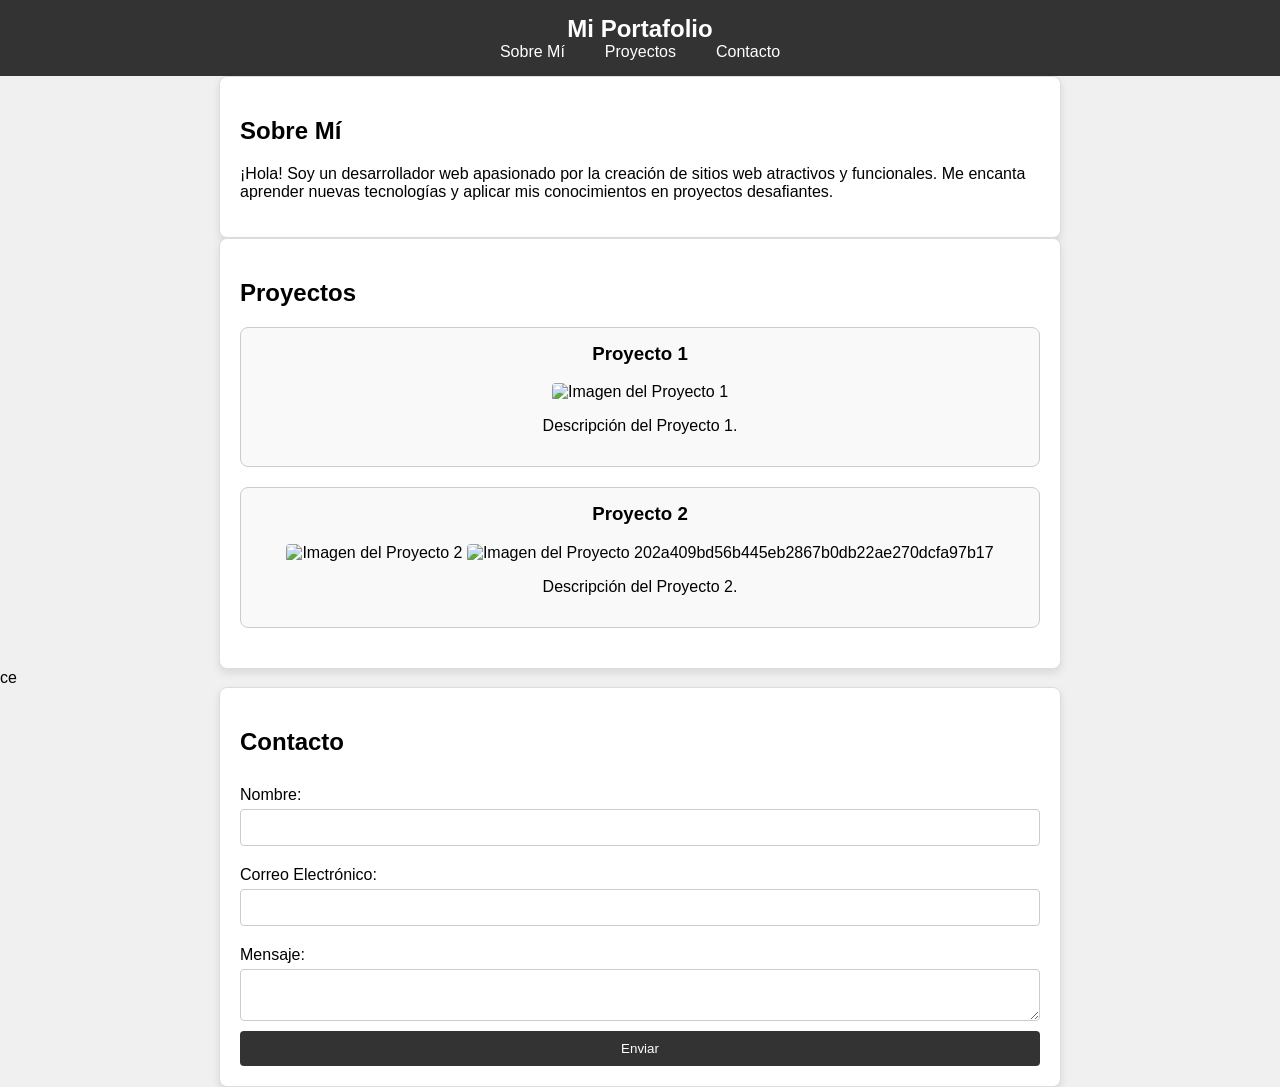
==== index.html @ c5979701 "Perro" ====
<!DOCTYPE html>
<html lang="es">

<head>
    <meta charset="UTF-8">
    <meta name="viewport" content="width=device-width, initial-scale=1.0">
    <title>Portafolio Personal</title>
    <link rel="stylesheet" href="./styles/estilos.css">
</head>

<body>
    <header class="navbar">
        <h1>Mi Portafolio</h1>
        <nav>
            <ul>
                <li><a href="#about">Sobre Mí</a></li>
                <li><a href="#projects">Proyectos</a></li>
                <li><a href="#contact">Contacto</a></li>
            </ul>
        </nav>
    </header>

    <section id="about" class="about">
        <h2>Sobre Mí</h2>
        <p>¡Hola! Soy un desarrollador web apasionado por la creación de sitios web atractivos y funcionales. Me encanta
            aprender nuevas tecnologías y aplicar mis conocimientos en proyectos desafiantes.</p>
    </section>

    <section id="projects" class="projects">
        <h2>Proyectos</h2>
        <div class="project-card">
            <h3>Proyecto 1</h3>
            <img src="https://i.pinimg.com/736x/44/70/f0/4470f0aeabfbf7396b09212b46d7d702.jpg" alt="Imagen del Proyecto 1">
            <p>Descripción del Proyecto 1.</p>
        </div>
        <div class="project-card">
            <h3>Proyecto 2</h3>
            <img src="https://i.pinimg.com/736x/fc/fd/2e/fcfd2e71565e3acfcd2e04b2b5a27bdf.jpg" alt="Imagen del Proyecto 2">

            <img src="https://i.pinimg.com/736x/41/af/81/41af814e9a59ae32679f21e1390d5449.jpg" alt="Imagen del Proyecto 2">02a409bd56b445eb2867b0db22ae270dcfa97b17
            <p>Descripción del Proyecto 2.</p>
        </div>

    </section>
ce
    <section id="contact" class="contact">
        <h2>Contacto</h2>
        <form>
            <label for="name">Nombre:</label>
            <input type="text" id="name" name="name" required>
            <label for="email">Correo Electrónico:</label>
            <input type="email" id="email" name="email" required>
            <label for="message">Mensaje:</label>
            <textarea id="message" name="message" required></textarea>
            <button type="submit">Enviar</button>
        </form>
    </section>

</body>

</html>
---- styles/estilos.css ----
body {
    font-family: Arial, sans-serif;
    margin: 0;
    padding: 0;
    background-color: #f0f0f0;
}

.navbar {
    background-color: #333;
    color: #fff;
    padding: 15px;
    text-align: center;
}

.navbar h1 {
    margin: 0;
    font-size: 24px;
}

.navbar nav ul {
    list-style-type: none;
    margin: 0;
    padding: 0;
    display: flex;
    justify-content: center;
}

.navbar nav ul li {
    margin: 0 10px;
}

.navbar nav ul li a {
    color: #fff;
    text-decoration: none;
    padding: 5px 10px;
    border-radius: 5px;
    transition: background-color 0.3s ease;
}

.navbar nav ul li a:hover {
    background-color: #575757;
}

section {
    padding: 20px;
    margin: 20px 0;
    background-color: #fff;
    border: 1px solid #ddd;
    border-radius: 8px;
    box-shadow: 0 4px 8px rgba(0, 0, 0, 0.1);
}

.about, .projects, .contact {
    max-width: 800px;
    margin: 0 auto;
}

.project-card {
    background-color: #f9f9f9;
    border: 1px solid #ccc;
    border-radius: 8px;
    padding: 15px;
    margin-bottom: 20px;
    text-align: center;
}

.project-card h3 {
    margin-top: 0;
}

.project-card img {
    max-width: 100%;
    height: auto;
    border-radius: 4px;
}

form {
    display: flex;
    flex-direction: column;
}

form label {
    margin: 10px 0 5px;
}

form input, form textarea {
    padding: 10px;
    margin-bottom: 10px;
    border: 1px solid #ccc;
    border-radius: 4px;
}

form button {
    padding: 10px;
    background-color: #333;
    color: #fff;
    border: none;
    border-radius: 4px;
    cursor: pointer;
    transition: background-color 0.3s ease;
}

form button:hover {
    background-color: #575757;
}
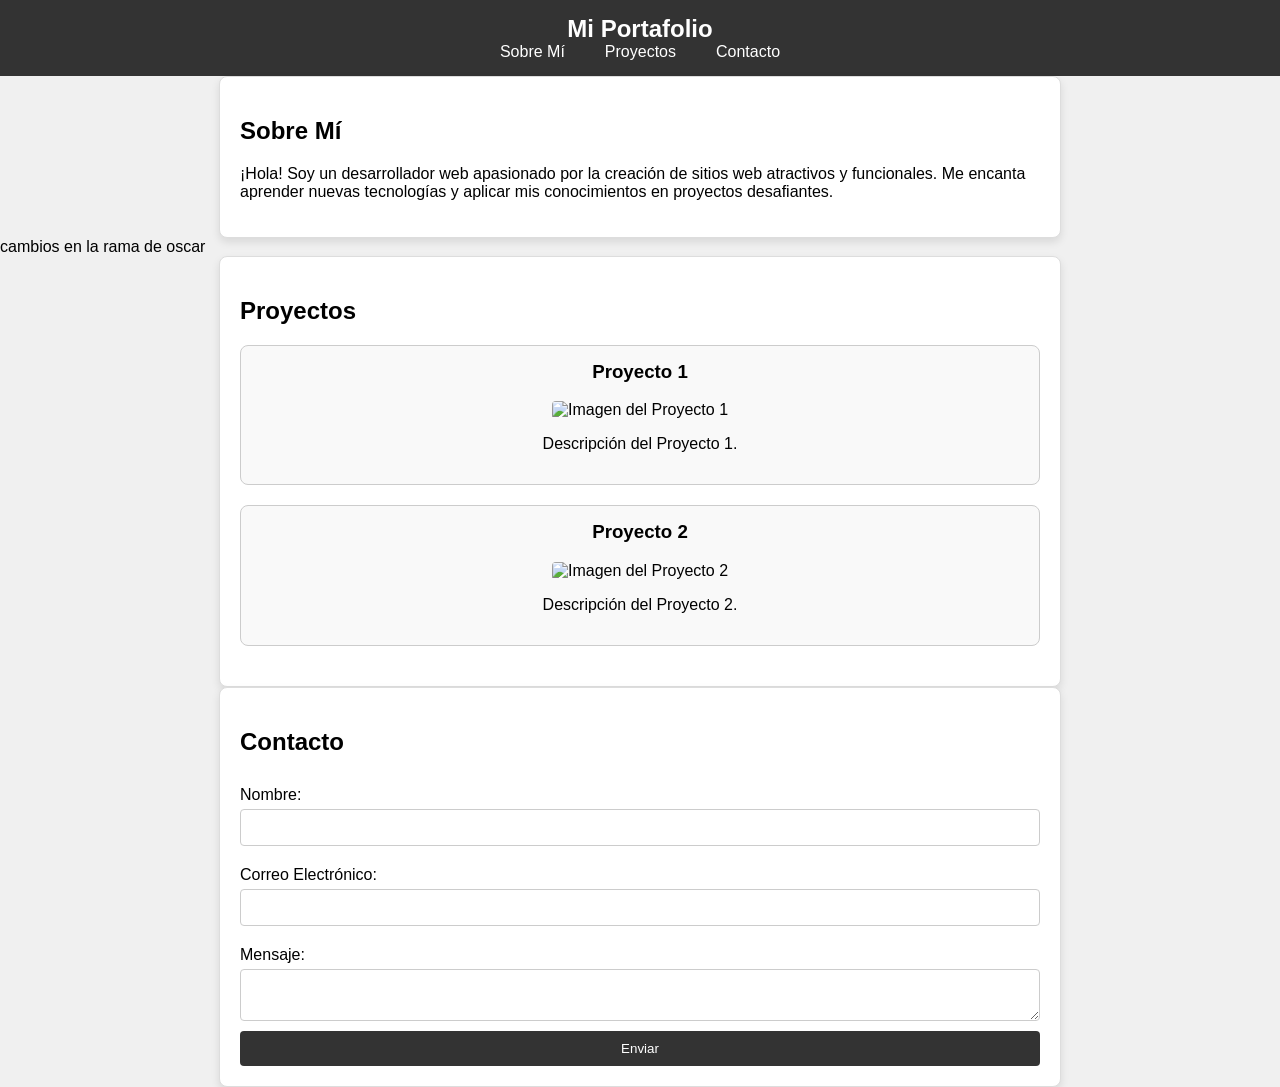
==== commit dd44caa6: "hola" ====
--- a/index.html
+++ b/index.html
@@ -26,23 +26,23 @@
             aprender nuevas tecnologías y aplicar mis conocimientos en proyectos desafiantes.</p>
     </section>
 
+    cambios en la rama de oscar
+
     <section id="projects" class="projects">
         <h2>Proyectos</h2>
         <div class="project-card">
             <h3>Proyecto 1</h3>
-            <img src="https://i.pinimg.com/736x/44/70/f0/4470f0aeabfbf7396b09212b46d7d702.jpg" alt="Imagen del Proyecto 1">
+            <img src="https://i.pinimg.com/736x/44/70/f0/4470f0aeabfbf7396b09212b46d7d702.jpg"
+                alt="Imagen del Proyecto 1">
             <p>Descripción del Proyecto 1.</p>
         </div>
         <div class="project-card">
             <h3>Proyecto 2</h3>
-            <img src="https://i.pinimg.com/736x/fc/fd/2e/fcfd2e71565e3acfcd2e04b2b5a27bdf.jpg" alt="Imagen del Proyecto 2">
-
-            <img src="https://i.pinimg.com/736x/41/af/81/41af814e9a59ae32679f21e1390d5449.jpg" alt="Imagen del Proyecto 2">02a409bd56b445eb2867b0db22ae270dcfa97b17
+            <img src="proyecto2.jpg" alt="Imagen del Proyecto 2">
             <p>Descripción del Proyecto 2.</p>
         </div>
+    </section>
 
-    </section>
-ce
     <section id="contact" class="contact">
         <h2>Contacto</h2>
         <form>
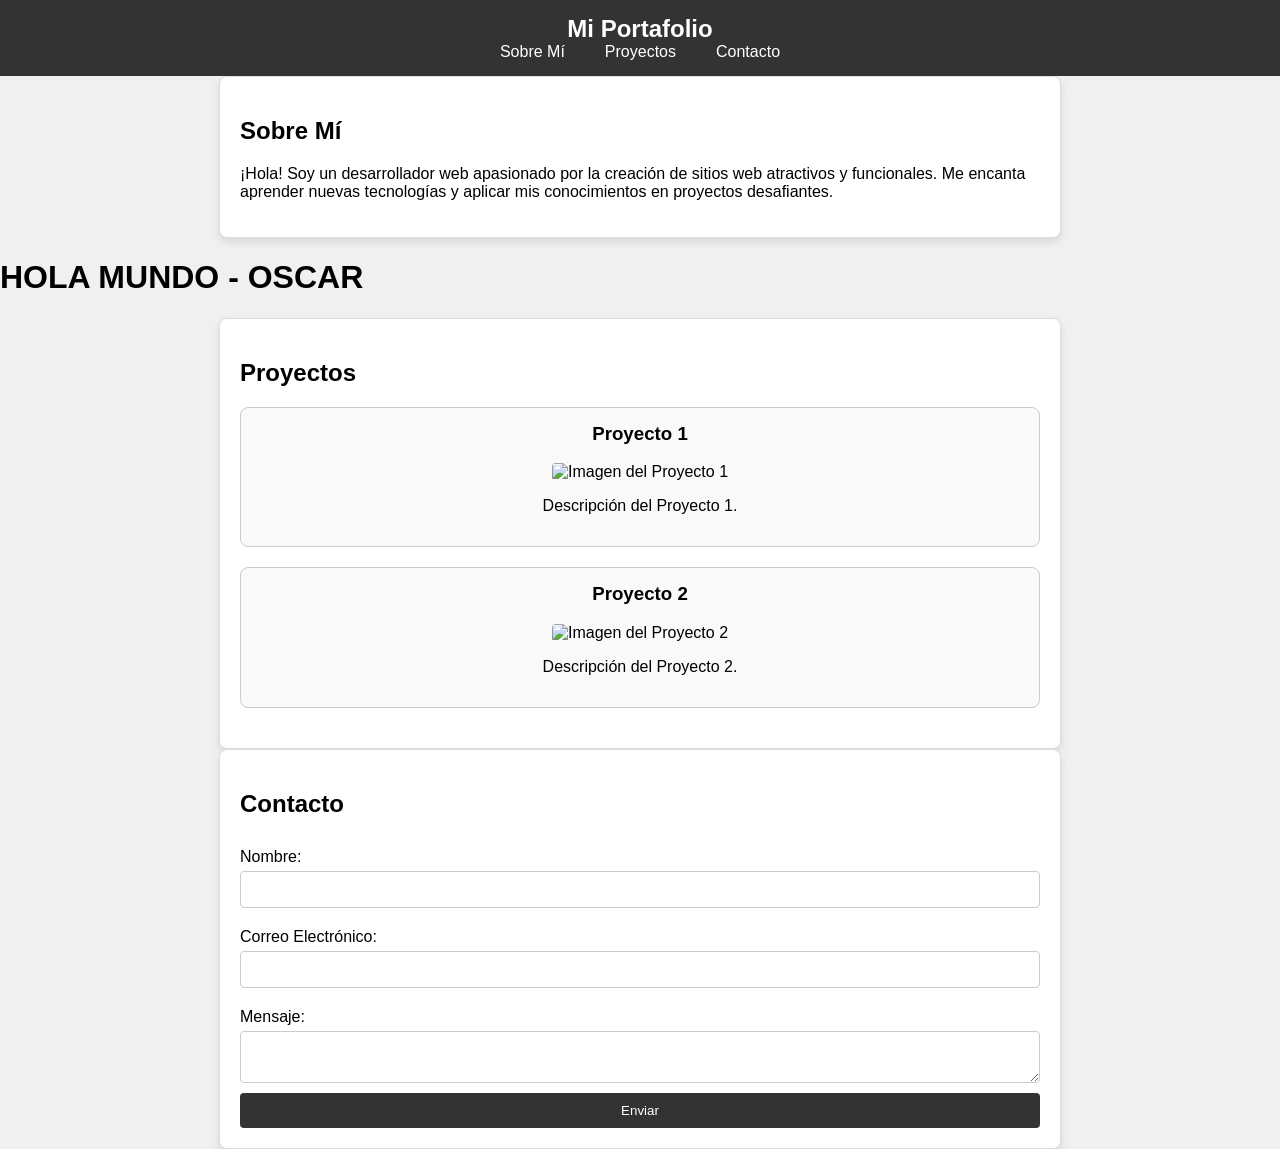
==== commit 3ffef7aa: "hola mundo" ====
--- a/index.html
+++ b/index.html
@@ -26,7 +26,7 @@
             aprender nuevas tecnologías y aplicar mis conocimientos en proyectos desafiantes.</p>
     </section>
 
-    cambios en la rama de oscar
+    <h1>HOLA MUNDO - OSCAR</h1>
 
     <section id="projects" class="projects">
         <h2>Proyectos</h2>
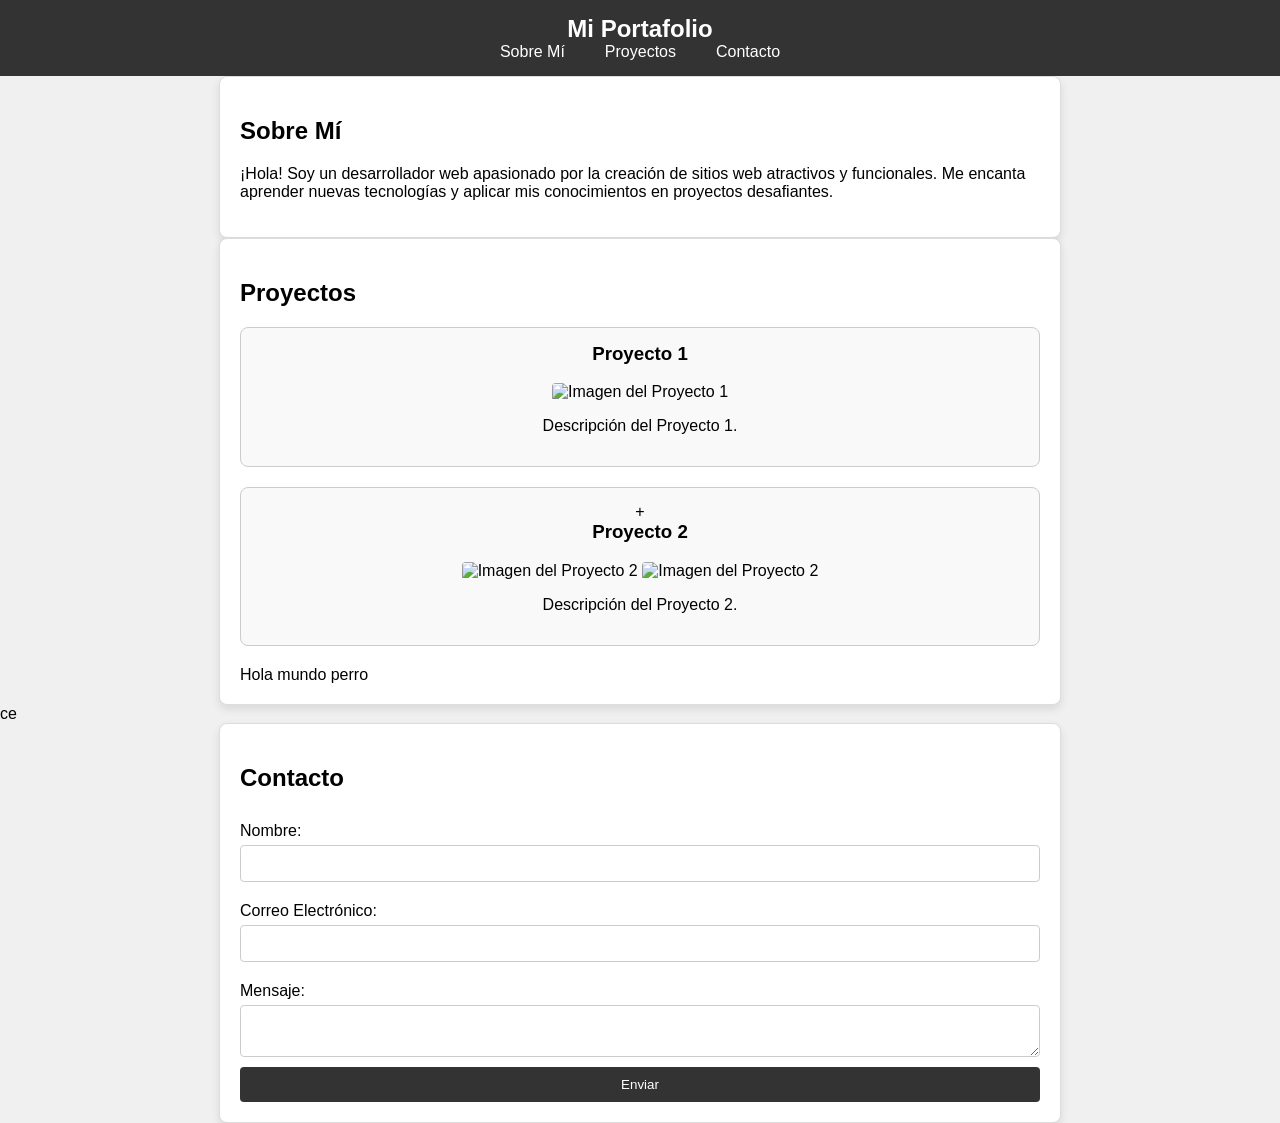
==== commit 2c3e8ef8: "Mensaje nuevo" ====
--- a/index.html
+++ b/index.html
@@ -26,23 +26,22 @@
             aprender nuevas tecnologías y aplicar mis conocimientos en proyectos desafiantes.</p>
     </section>
 
-    <h1>HOLA MUNDO - OSCAR</h1>
-
     <section id="projects" class="projects">
         <h2>Proyectos</h2>
         <div class="project-card">
             <h3>Proyecto 1</h3>
-            <img src="https://i.pinimg.com/736x/44/70/f0/4470f0aeabfbf7396b09212b46d7d702.jpg"
-                alt="Imagen del Proyecto 1">
+            <img src="https://i.pinimg.com/736x/44/70/f0/4470f0aeabfbf7396b09212b46d7d702.jpg" alt="Imagen del Proyecto 1">
             <p>Descripción del Proyecto 1.</p>
         </div>
-        <div class="project-card">
+        <div class="project-card">+
             <h3>Proyecto 2</h3>
-            <img src="proyecto2.jpg" alt="Imagen del Proyecto 2">
+            <img src="https://i.pinimg.com/736x/fc/fd/2e/fcfd2e71565e3acfcd2e04b2b5a27bdf.jpg" alt="Imagen del Proyecto 2">
+            <img src="https://i.pinimg.com/736x/41/af/81/41af814e9a59ae32679f21e1390d5449.jpg" alt="Imagen del Proyecto 2">
             <p>Descripción del Proyecto 2.</p>
         </div>
+        <span>Hola mundo perro </span>
     </section>
-
+ce
     <section id="contact" class="contact">
         <h2>Contacto</h2>
         <form>
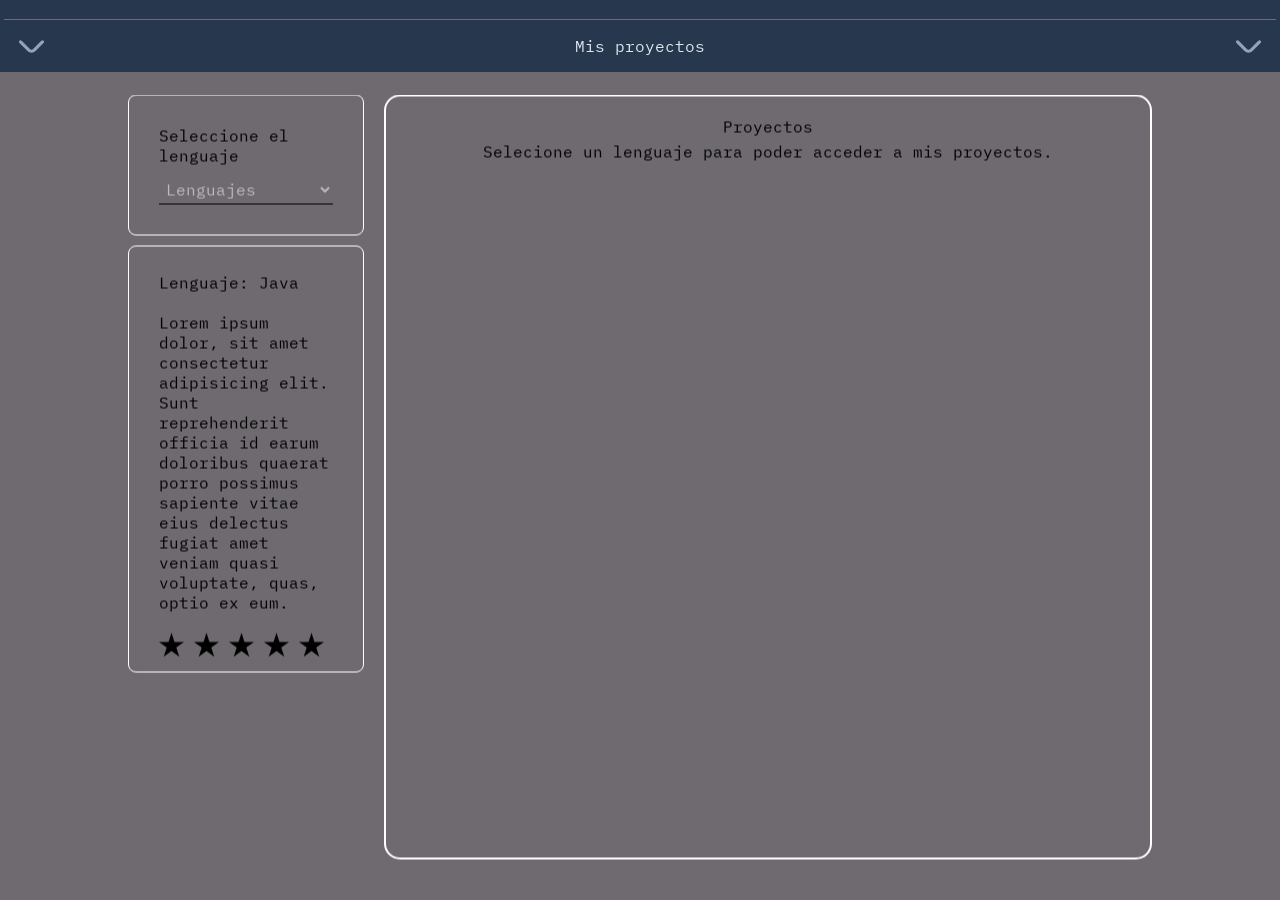
==== commit 1a46bdbb: "portafolio Nuevo" ====
--- a/index.html
+++ b/index.html
@@ -2,59 +2,187 @@
 <html lang="es">
 
 <head>
+    <meta name="viewport" content="width=device-width, initial-scale=1.0">
+    <!-- Tipografia -->
+    <link rel="preconnect" href="https://fonts.googleapis.com">
+    <link rel="preconnect" href="https://fonts.gstatic.com" crossorigin>
+    <link
+        href="https://fonts.googleapis.com/css2?family=IBM+Plex+Mono:ital,wght@0,100;0,200;0,300;0,400;0,500;0,600;0,700;1,100;1,200;1,300;1,400;1,500;1,600;1,700&display=swap"
+        rel="stylesheet">
+    <link
+        href="https://fonts.googleapis.com/css2?family=Poppins:ital,wght@0,100;0,200;0,300;0,400;0,500;0,600;0,700;0,800;0,900;1,100;1,200;1,300;1,400;1,500;1,600;1,700;1,800;1,900&display=swap"
+        rel="stylesheet">
+
     <meta charset="UTF-8">
-    <meta name="viewport" content="width=device-width, initial-scale=1.0">
-    <title>Portafolio Personal</title>
-    <link rel="stylesheet" href="./styles/estilos.css">
+    <!-- Iconos -->
+    <!-- <link rel="icon" href="iconos/d.png"> -->
+    <link rel="icon" href="iconos/letra-d.png">
+    <!-- Hoja de estilos -->
+    <link rel="stylesheet" href="index.css">
+    <title>Curriculum</title>
 </head>
 
 <body>
-    <header class="navbar">
-        <h1>Mi Portafolio</h1>
-        <nav>
-            <ul>
-                <li><a href="#about">Sobre Mí</a></li>
-                <li><a href="#projects">Proyectos</a></li>
-                <li><a href="#contact">Contacto</a></li>
-            </ul>
-        </nav>
+    <!-- Tambien debes de quitar el reducir de la clase cuando termines la seccion de los proyectos. -->
+    <header id="header" class="reducir">
+        <!-- Cuando termines la seccion de protectos, debes de quitar el ocultar de la clase -->
+        <div class="cuerpoHeader ocultar">
+            <!-- Cabecera que cuenta con informacion y una imagen sea el caso que 
+            decida agregar la imagen.-->
+            <div class="cabCuerpo">
+                <div class="titulo">
+                    <p class="nombteTit">Almaraz Gonzalez Juan David</p>
+                    <span>Ingeniero en sistemas</span>
+                    <!-- Este contenedor contendra los iconos para diferentes redes como git y el correo -->
+                    <div class="contRedes">
+                        <!-- <span></span> -->
+                        <a class="linkPortada" target="_blank" href="https://github.com/Dabson10">
+                            <svg class="iconRed" xmlns="http://www.w3.org/2000/svg"
+                                xmlns:xlink="http://www.w3.org/1999/xlink" version="1.1" id="Capa_1" x="0px" y="0px"
+                                viewBox="0 0 24 24" style="enable-background:new 0 0 24 24;" xml:space="preserve">
+                                <g>
+                                    <path style="fill-rule:evenodd;clip-rule:evenodd;"
+                                        d="M12,0.296c-6.627,0-12,5.372-12,12c0,5.302,3.438,9.8,8.206,11.387   c0.6,0.111,0.82-0.26,0.82-0.577c0-0.286-0.011-1.231-0.016-2.234c-3.338,0.726-4.043-1.416-4.043-1.416   C4.421,18.069,3.635,17.7,3.635,17.7c-1.089-0.745,0.082-0.729,0.082-0.729c1.205,0.085,1.839,1.237,1.839,1.237   c1.07,1.834,2.807,1.304,3.492,0.997C9.156,18.429,9.467,17.9,9.81,17.6c-2.665-0.303-5.467-1.332-5.467-5.93   c0-1.31,0.469-2.381,1.237-3.221C5.455,8.146,5.044,6.926,5.696,5.273c0,0,1.008-0.322,3.301,1.23   C9.954,6.237,10.98,6.104,12,6.099c1.02,0.005,2.047,0.138,3.006,0.404c2.29-1.553,3.297-1.23,3.297-1.23   c0.653,1.653,0.242,2.873,0.118,3.176c0.769,0.84,1.235,1.911,1.235,3.221c0,4.609-2.807,5.624-5.479,5.921   c0.43,0.372,0.814,1.103,0.814,2.222c0,1.606-0.014,2.898-0.014,3.293c0,0.319,0.216,0.694,0.824,0.576   c4.766-1.589,8.2-6.085,8.2-11.385C24,5.669,18.627,0.296,12,0.296z" />
+                                    <path
+                                        d="M4.545,17.526c-0.026,0.06-0.12,0.078-0.206,0.037c-0.087-0.039-0.136-0.121-0.108-0.18   c0.026-0.061,0.12-0.078,0.207-0.037C4.525,17.384,4.575,17.466,4.545,17.526L4.545,17.526z" />
+                                    <path
+                                        d="M5.031,18.068c-0.057,0.053-0.169,0.028-0.245-0.055c-0.079-0.084-0.093-0.196-0.035-0.249   c0.059-0.053,0.167-0.028,0.246,0.056C5.076,17.903,5.091,18.014,5.031,18.068L5.031,18.068z" />
+                                    <path
+                                        d="M5.504,18.759c-0.074,0.051-0.194,0.003-0.268-0.103c-0.074-0.107-0.074-0.235,0.002-0.286   c0.074-0.051,0.193-0.005,0.268,0.101C5.579,18.579,5.579,18.707,5.504,18.759L5.504,18.759z" />
+                                    <path
+                                        d="M6.152,19.427c-0.066,0.073-0.206,0.053-0.308-0.046c-0.105-0.097-0.134-0.234-0.068-0.307   c0.067-0.073,0.208-0.052,0.311,0.046C6.191,19.217,6.222,19.355,6.152,19.427L6.152,19.427z" />
+                                    <path
+                                        d="M7.047,19.814c-0.029,0.094-0.164,0.137-0.3,0.097C6.611,19.87,6.522,19.76,6.55,19.665   c0.028-0.095,0.164-0.139,0.301-0.096C6.986,19.609,7.075,19.719,7.047,19.814L7.047,19.814z" />
+                                    <path
+                                        d="M8.029,19.886c0.003,0.099-0.112,0.181-0.255,0.183c-0.143,0.003-0.26-0.077-0.261-0.174c0-0.1,0.113-0.181,0.256-0.184   C7.912,19.708,8.029,19.788,8.029,19.886L8.029,19.886z" />
+                                    <path
+                                        d="M8.943,19.731c0.017,0.096-0.082,0.196-0.224,0.222c-0.139,0.026-0.268-0.034-0.286-0.13   c-0.017-0.099,0.084-0.198,0.223-0.224C8.797,19.574,8.925,19.632,8.943,19.731L8.943,19.731z" />
+                                </g>
+                            </svg>
+                        </a>
+                        <a class="linkPortada" target="_blank"
+                            href="https://mail.google.com/mail/?view=cm&to=almdavid26@gmail.com&su=Asunto&body=Hola,%20me%20interesaron%20tus%20proyectos%20desarrollados.%20Me%20gustaría%20contactarme%20contigo%20sobre%20una%20posible%20colaboración.">
+                            <svg class="iconRed" xmlns="http://www.w3.org/2000/svg" id="Layer_1" data-name="Layer 1"
+                                viewBox="0 0 24 24">
+                                <path
+                                    d="M19.5,2H4.5C2.019,2,0,4.019,0,6.5v11c0,2.481,2.019,4.5,4.5,4.5h15c2.481,0,4.5-2.019,4.5-4.5V6.5c0-2.481-2.019-4.5-4.5-4.5ZM4.5,3h15c1.084,0,2.043,.506,2.686,1.283l-7.691,7.692c-.662,.661-1.557,1.025-2.497,1.025-.914-.017-1.826-.36-2.492-1.025L1.814,4.283c.643-.777,1.601-1.283,2.686-1.283Zm18.5,14.5c0,1.93-1.57,3.5-3.5,3.5H4.5c-1.93,0-3.5-1.57-3.5-3.5V6.5c0-.477,.097-.931,.271-1.346l7.528,7.528c.851,.851,1.98,1.318,3.177,1.318s2.375-.467,3.226-1.318l7.528-7.528c.174,.415,.271,.869,.271,1.346v11Z" />
+                            </svg>
+                        </a>
+                    </div>
+                </div>
+                <div class="contImgP">
+                    <img class="imgPerfil" src="./imagen/perfil.jpeg" alt="">
+                </div>
+            </div>
+            <!-- Informacion personal, o simplemente un comentario sobre lo que se
+            y lo que me gusta hacer-->
+            <section class="textPort">
+                <p class="textoPortada">
+                    Estudiante en sistemas computacionales, a dias de finalizar mi carrera. Apasionado por la
+                    programación y el desarrollo de aplicaciones, me considero autodidacta y proactivo, realizando
+                    proyectos personales para fortalecer mis conocimientos y aprender de forma continua sobre las
+                    tecnologías más actuales.
+                </p>
+                <p class="textoPortada">
+                    Como persona busco aprender constantemente y aplicar lo que se para poder resolver
+                    problemas reales. Si algo no sé, investigo y estudio por mi cuenta hasta lograr comprenderlo
+                    y poder aplicarlo ya sea en una web o en algún tipo de interfaz.
+                </p>
+                <p class="textoPortada">
+                    En mis tiempos libres me gusta explorar el mundo de hyrule y de vez en cuando tener
+                    combates pokemon, todo esto mientras escucho musica, para poder explotar mi imaginación aun mas.
+                </p>
+            </section>
+        </div>
+        <!-- Este contenedor asimila un pie de pagina, y sirve 
+        como un boton apara hacer aparecer o no el contenedor -->
+        <div class="footerHeader" id="btnPie">
+            <svg id="flecha" class="svgAbajo" xmlns="http://www.w3.org/2000/svg" id="Bold" viewBox="0 0 24 24">
+                <path
+                    d="M1.51,6.079a1.492,1.492,0,0,1,1.06.44l7.673,7.672a2.5,2.5,0,0,0,3.536,0L21.44,6.529A1.5,1.5,0,1,1,23.561,8.65L15.9,16.312a5.505,5.505,0,0,1-7.778,0L.449,8.64A1.5,1.5,0,0,1,1.51,6.079Z" />
+            </svg>
+            <p id="textoCambio">Mis proyectos</p>
+            <svg id="flecha" class="svgAbajo" xmlns="http://www.w3.org/2000/svg" id="Bold" viewBox="0 0 24 24">
+                <path
+                    d="M1.51,6.079a1.492,1.492,0,0,1,1.06.44l7.673,7.672a2.5,2.5,0,0,0,3.536,0L21.44,6.529A1.5,1.5,0,1,1,23.561,8.65L15.9,16.312a5.505,5.505,0,0,1-7.778,0L.449,8.64A1.5,1.5,0,0,1,1.51,6.079Z" />
+            </svg>
+        </div>
     </header>
-
-    <section id="about" class="about">
-        <h2>Sobre Mí</h2>
-        <p>¡Hola! Soy un desarrollador web apasionado por la creación de sitios web atractivos y funcionales. Me encanta
-            aprender nuevas tecnologías y aplicar mis conocimientos en proyectos desafiantes.</p>
-    </section>
-
-    <section id="projects" class="projects">
-        <h2>Proyectos</h2>
-        <div class="project-card">
-            <h3>Proyecto 1</h3>
-            <img src="https://i.pinimg.com/736x/44/70/f0/4470f0aeabfbf7396b09212b46d7d702.jpg" alt="Imagen del Proyecto 1">
-            <p>Descripción del Proyecto 1.</p>
-        </div>
-        <div class="project-card">+
-            <h3>Proyecto 2</h3>
-            <img src="https://i.pinimg.com/736x/fc/fd/2e/fcfd2e71565e3acfcd2e04b2b5a27bdf.jpg" alt="Imagen del Proyecto 2">
-            <img src="https://i.pinimg.com/736x/41/af/81/41af814e9a59ae32679f21e1390d5449.jpg" alt="Imagen del Proyecto 2">
-            <p>Descripción del Proyecto 2.</p>
-        </div>
-        <span>Hola mundo perro </span>
-    </section>
-ce
-    <section id="contact" class="contact">
-        <h2>Contacto</h2>
-        <form>
-            <label for="name">Nombre:</label>
-            <input type="text" id="name" name="name" required>
-            <label for="email">Correo Electrónico:</label>
-            <input type="email" id="email" name="email" required>
-            <label for="message">Mensaje:</label>
-            <textarea id="message" name="message" required></textarea>
-            <button type="submit">Enviar</button>
-        </form>
-    </section>
-
+    <!-- Seccion de los proyectos, esta seccion estara por debajo de la seccion de 
+    la portada, esta se activara cuando se oculte la portada-->
+    <main>
+        <section class="contCuerpBody">
+            <div class="contIzq">
+                <div class="seleccionCab">
+                    <label>Seleccione el lenguaje</label>
+                    <select name="Lenguajes" id="SelectLenguaje">
+                        <option disabled selected>Lenguajes</option>
+                        <option value="java">Java</option>
+                        <option value="HTML">HTML, JavaScript y CSS</option>
+                        <option value="c#">C#</option>
+                        <option value="python">Python</option>
+                        <option value="kotlin">Kotlin</option>
+                        <option value="mysql">MySql</option>
+                    </select>
+                </div>
+                <div class="cuerpoIzq">
+                    <p>Lenguaje: <span>Java</span></p>
+                    <div class="descripcionL">
+                        <p>Lorem ipsum dolor, sit amet consectetur adipisicing elit. Sunt reprehenderit officia id earum
+                            doloribus quaerat porro possimus sapiente vitae eius delectus fugiat amet veniam quasi
+                            voluptate, quas, optio ex eum.</p>
+                    </div>
+                    <div class="experiencia">
+                        <!-- Clasificare el nivel de experiencia mediante estrellas con color, del 1 al 5 -->
+                        <span >
+                            <svg class="svgStar" xmlns="http://www.w3.org/2000/svg" id="Layer_1" data-name="Layer 1" viewBox="0 0 24 24">
+                            <path
+                                d="M19.467,23.316,12,17.828,4.533,23.316,7.4,14.453-.063,9H9.151L12,.122,14.849,9h9.213L16.6,14.453Z" />
+                        </svg>
+                        </span>
+                        <!--  -->
+                        <span>
+                            <svg class="svgStar" xmlns="http://www.w3.org/2000/svg" id="Layer_1" data-name="Layer 1" viewBox="0 0 24 24">
+                            <path
+                                d="M19.467,23.316,12,17.828,4.533,23.316,7.4,14.453-.063,9H9.151L12,.122,14.849,9h9.213L16.6,14.453Z" />
+                        </svg>
+                        </span>
+                        <!--  -->
+                        <span>
+                            <svg class="svgStar" xmlns="http://www.w3.org/2000/svg" id="Layer_1" data-name="Layer 1" viewBox="0 0 24 24">
+                            <path
+                                d="M19.467,23.316,12,17.828,4.533,23.316,7.4,14.453-.063,9H9.151L12,.122,14.849,9h9.213L16.6,14.453Z" />
+                        </svg>
+                        </span>
+                        <!--  -->
+                        <span>
+                            <svg class="svgStar" xmlns="http://www.w3.org/2000/svg" id="Layer_1" data-name="Layer 1" viewBox="0 0 24 24">
+                            <path
+                                d="M19.467,23.316,12,17.828,4.533,23.316,7.4,14.453-.063,9H9.151L12,.122,14.849,9h9.213L16.6,14.453Z" />
+                        </svg>
+                        </span>
+                        <!--  -->
+                        <span>
+                            <svg class="svgStar" xmlns="http://www.w3.org/2000/svg" id="Layer_1" data-name="Layer 1" viewBox="0 0 24 24">
+                            <path
+                                d="M19.467,23.316,12,17.828,4.533,23.316,7.4,14.453-.063,9H9.151L12,.122,14.849,9h9.213L16.6,14.453Z" />
+                        </svg>
+                        </span>
+                    </div>
+                </div>
+            </div>
+            <div class="contDer agrandar">
+                <div class="cabTitulo">
+                    <p>Proyectos</p>
+                    <span>Selecione un lenguaje para poder acceder a mis proyectos.</span>
+                </div>
+                <div class="cuerpProyect">
+                    <div class="cardProyect"></div>
+                </div>
+            </div>
+        </section>
+    </main>
+    <script src="scritp.js"></script>
 </body>
 
 </html>
--- a/index.css
+++ b/index.css
@@ -0,0 +1,393 @@
+*{
+    font-family: "IBM Plex Mono", monospace;
+    font-weight: 400; 
+    font-style: normal;
+    /* color: #b3b7ba */
+}
+
+body{
+    padding:0;
+    margin:0;
+    max-height: 100vh;
+}
+header{
+    width: 100%;
+    background-color: #27374D;
+    /* background-color: #6C698D; */
+    /* background-color: #010101; */
+    /* background-color: #312E2E; */
+    /* background-color: #090F15; */
+    height: 100vh;
+    display:flex;
+    flex-direction: column;
+    position:absolute;
+    transition: height 1s ease;
+}
+.cuerpoHeader{
+    /* margin:auto; */
+    position:absolute;
+    margin:auto;
+    top:10%;
+    left: 15%;
+    display:flex;
+    width: 65%;
+    height: 65%;
+    justify-content: center;
+    padding:1em;
+    gap:10px;
+    color: #D4D2D5;
+    flex-direction: column;
+    opacity: 1;
+    visibility: visible;
+    transition:opacity 1s linear;
+}
+.cabCuerpo{
+    display:flex;
+    /* background-color: red; */
+    flex-direction: row-reverse;
+    width: 100%;
+    margin: 0;
+    margin-bottom:auto;
+    justify-content: center;
+    border-bottom: 1px solid white;
+    padding-bottom:1em 
+}
+.imgPerfil{
+    width: 175px;
+    height: 175px;
+    border-radius: .5em;
+}
+.contImgP{
+    width: 25%;
+    display:flex;
+    justify-content: center;
+}
+.titulo{
+    width: 30%;
+    display:flex;
+    flex-direction: column;
+    align-items: center;
+    margin-top: 15px;
+    /* background-color: blue; */
+}
+.nombteTit{
+    text-align: center;
+}
+.contRedes{
+    width: 90%;
+    margin-top:auto;
+    display: flex;
+    justify-content: center;
+    gap:50px;
+}
+.iconRed{
+    width: 40px;
+    fill: #D4D2D5;
+}
+.iconRed:hover{
+    fill: #eaf2f9;
+    transition: fill .5s ease;
+}
+.textPort{
+    width: 100%;
+    display:flex;
+    /* overflow-y: scroll; */
+    flex-direction: column;
+    margin: auto;
+    /* margin-bottom:100px; */
+    justify-content: center;
+    align-items: center;
+    line-height: 1.5;
+    font-size: 17px;
+}
+.textoPortada{
+    width: 95%;
+}
+
+.footerHeader{
+    display:flex;
+    flex-direction: row;
+    width: 97%;
+    justify-content: space-between;
+    align-items: center;
+    border-top:1px solid #6C698D;
+    margin:auto;
+    padding: 0 15px;
+    margin-bottom:0 ;
+    color: #DDE6ED;
+}
+.svgAbajo{
+    width: 25px;
+    fill: #98A1BC;
+}
+
+/* Siguientes estilos es para los contenedores de los proyectos. */
+main{
+    background-color: #6E6A6F;
+    height: 100vh;
+    
+}
+.contCuerpBody{
+    width: 80%;
+    height: 85%;
+    /* background-color: #D4D2D5; */
+    backdrop-filter: blur(8px);
+    position:absolute;
+    top:53%;
+    left:50%;
+    transform: translate(-50%, -50%);
+    display:flex;
+    /* justify-content: space-around; */
+    flex-direction: row;
+    gap:20px
+}
+.contIzq, .contDer{
+    /* border:2px solid white; */
+    border-radius:1em;
+    /* background-color: #D4D2D5; */
+}
+
+/* Contenedor izquierdo */
+.contIzq{
+    width: 23%;
+}
+.seleccionCab{
+    display:flex;
+    flex-direction: column;
+    gap:10px;
+    padding:30px;
+    border: 1px solid white;
+    border-radius:.5em
+}
+select{
+    background-color:transparent;
+    border:none;
+    border-bottom: 1px solid black;
+    color:#bcbaba;
+    padding:3px;
+    font-size: 16px;
+    /* height: 2em; */
+    /* padding:5px */
+}
+.cuerpoIzq{
+    padding: 10px 30px;
+    margin-top:10px;
+    border-radius:.5em;
+    border:1px solid white
+}
+.descripcionL{
+    margin: 20px 0;
+}
+.experiencia{
+    display:flex;
+    flex-direction: row;
+    gap:10px
+}
+.svgStar{
+    width: 25px;
+}
+/* Contenedor derecho */
+.contDer{
+    width: 75%;
+    height: 15vh;
+    border: 2px solid white;
+}
+
+.cabTitulo{
+    padding:20px;
+    /* border:1px solid white ; */
+    justify-content: center;
+    text-align: center;
+}.cabTitulo p {
+    margin: 0 0 5px 0;
+}
+
+
+/* Media queries */
+/* Laptops */
+@media screen and (min-width:1025px) and (max-width: 1440px) {
+    .titulo{
+        display:flex;
+        width: 50%;
+        align-items: center;
+    }
+    .textoPortada{
+        font-size: 15px;
+    }
+    .textPort{
+        padding-top:130px;
+        overflow-y: scroll;
+        height: 50%;
+    }
+    .textPort::-webkit-scrollbar{
+        width: 0;
+    }
+}
+
+/* Tablets */
+@media screen and (min-width: 769px) and (max-width: 1024px) {
+    .cuerpoHeader{
+        width: 80%;
+    }
+    .titulo{
+        display:flex;
+        width: 60%;
+        align-items: center;
+    }
+    .textPort{
+        padding-top:220px;
+        overflow-y: scroll;
+        height: 50%;
+    }
+    .footerHeader{
+        padding: 0px;
+    }
+}
+
+/* Moviles grandes */
+@media screen and (min-width: 624px) and (max-width: 768px) {
+    .cuerpoHeader{
+        width: 85%;
+        top:7%;
+        left:6%;
+    }
+    .titulo{
+        display:flex;
+        width: 60%;
+        align-items: center;
+    }
+    .textPort{
+        padding-top:245px;
+        overflow-y: scroll;
+        height: 50%;
+    }
+    .footerHeader{
+        padding: 0px;
+    }
+}
+/* Moviles grandes 2*/
+@media screen and (min-width: 426px) and (max-width: 623px) {
+    .cuerpoHeader{
+        width: 85%;
+        top:7%;
+        left:6%;
+    }
+    .titulo{
+        display:flex;
+        width: 75%;
+        align-items: center;
+    }
+    .contImgP{
+    width: 25%;
+    display:flex;
+    justify-content: center;
+    align-items: center;
+}
+    .imgPerfil{
+        width: 100px;
+        height: 100px;
+    }
+    .textPort{
+        padding-top:345px;
+        overflow-y: scroll;
+        height: 50%;
+    }
+    .footerHeader{
+        padding: 0px;
+    }
+}
+
+/* Telefonos mas pequeños 1 */
+@media screen and (min-width: 376px) and (max-width: 426px) {
+    .cuerpoHeader{
+        width: 85%;
+        top:7%;
+        left:5%;
+    }
+    .titulo{
+        display:flex;
+        width: 75%;
+        align-items: center;
+    }
+    .contImgP{
+    width: 25%;
+    display:flex;
+    justify-content: center;
+    align-items: center;
+}
+    .imgPerfil{
+        width: 90px;
+        height: 90px;
+    }
+    .textPort{
+        padding-top:385px;
+        overflow-y: scroll;
+        height: 50%;
+    }
+    .footerHeader{
+        padding: 0px;
+    }
+}
+
+/* Telefonos mas pequeños 2 */
+@media screen and (min-width: 320px) and (max-width: 376px) {
+    .cuerpoHeader{
+        width: 95%;
+        position:relative;
+        /* height: 5vh; */
+        top:auto;
+        left:auto;
+        padding:85px 0 90px 0;
+    }
+    .titulo{
+        display:flex;
+        width: 70%;
+        align-items: center;
+        justify-content: space-around;
+    }
+    .contImgP{
+    width: 25%;
+    display:flex;
+    justify-content: center;
+    align-items: center;
+}
+    .imgPerfil{
+        width: 70px;
+        height: 70px;
+    }
+    .textPort{
+        padding-top:425px;
+        /* padding-bottom: 15px; */
+        margin-bottom: 10px;
+        overflow-y: scroll;
+        width: 95%;
+        height:15%;
+    }
+    .footerHeader{
+        padding: 0px;
+        background-color: #6C698D;
+        z-index: 2;
+    }
+}
+
+
+
+
+/* Clases de estado */
+.vuelta{
+    transform: rotate(3.142rad);
+    transition: transform 1s linear;
+}
+.ocultar{
+    opacity:0;
+    visibility: hidden;
+    transition:all 1s ease;
+}
+.reducir{
+    height: 8vh;
+    transition: height 1s ease;
+}
+.agrandar{
+    height: auto;
+    transition: height 1s ease;
+}
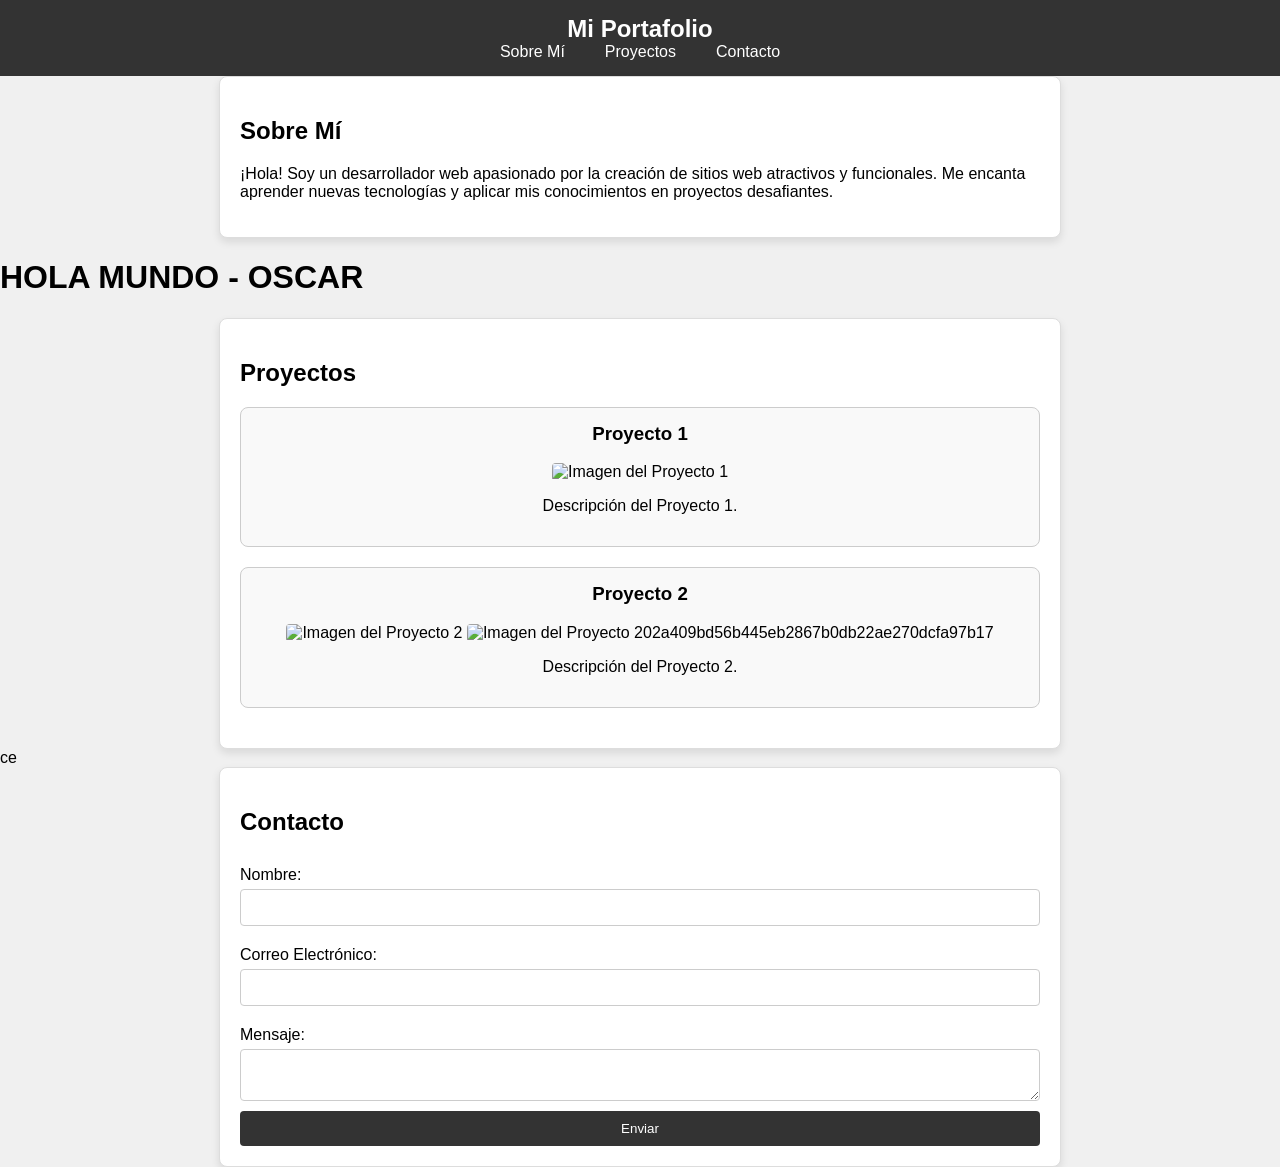
==== commit d9274a06: "Merge pull request #8 from gacastromx/ramaOscar Rama oscar" ====
--- a/index.html
+++ b/index.html
@@ -2,187 +2,63 @@
 <html lang="es">
 
 <head>
+    <meta charset="UTF-8">
     <meta name="viewport" content="width=device-width, initial-scale=1.0">
-    <!-- Tipografia -->
-    <link rel="preconnect" href="https://fonts.googleapis.com">
-    <link rel="preconnect" href="https://fonts.gstatic.com" crossorigin>
-    <link
-        href="https://fonts.googleapis.com/css2?family=IBM+Plex+Mono:ital,wght@0,100;0,200;0,300;0,400;0,500;0,600;0,700;1,100;1,200;1,300;1,400;1,500;1,600;1,700&display=swap"
-        rel="stylesheet">
-    <link
-        href="https://fonts.googleapis.com/css2?family=Poppins:ital,wght@0,100;0,200;0,300;0,400;0,500;0,600;0,700;0,800;0,900;1,100;1,200;1,300;1,400;1,500;1,600;1,700;1,800;1,900&display=swap"
-        rel="stylesheet">
-
-    <meta charset="UTF-8">
-    <!-- Iconos -->
-    <!-- <link rel="icon" href="iconos/d.png"> -->
-    <link rel="icon" href="iconos/letra-d.png">
-    <!-- Hoja de estilos -->
-    <link rel="stylesheet" href="index.css">
-    <title>Curriculum</title>
+    <title>Portafolio Personal</title>
+    <link rel="stylesheet" href="./styles/estilos.css">
 </head>
 
 <body>
-    <!-- Tambien debes de quitar el reducir de la clase cuando termines la seccion de los proyectos. -->
-    <header id="header" class="reducir">
-        <!-- Cuando termines la seccion de protectos, debes de quitar el ocultar de la clase -->
-        <div class="cuerpoHeader ocultar">
-            <!-- Cabecera que cuenta con informacion y una imagen sea el caso que 
-            decida agregar la imagen.-->
-            <div class="cabCuerpo">
-                <div class="titulo">
-                    <p class="nombteTit">Almaraz Gonzalez Juan David</p>
-                    <span>Ingeniero en sistemas</span>
-                    <!-- Este contenedor contendra los iconos para diferentes redes como git y el correo -->
-                    <div class="contRedes">
-                        <!-- <span></span> -->
-                        <a class="linkPortada" target="_blank" href="https://github.com/Dabson10">
-                            <svg class="iconRed" xmlns="http://www.w3.org/2000/svg"
-                                xmlns:xlink="http://www.w3.org/1999/xlink" version="1.1" id="Capa_1" x="0px" y="0px"
-                                viewBox="0 0 24 24" style="enable-background:new 0 0 24 24;" xml:space="preserve">
-                                <g>
-                                    <path style="fill-rule:evenodd;clip-rule:evenodd;"
-                                        d="M12,0.296c-6.627,0-12,5.372-12,12c0,5.302,3.438,9.8,8.206,11.387   c0.6,0.111,0.82-0.26,0.82-0.577c0-0.286-0.011-1.231-0.016-2.234c-3.338,0.726-4.043-1.416-4.043-1.416   C4.421,18.069,3.635,17.7,3.635,17.7c-1.089-0.745,0.082-0.729,0.082-0.729c1.205,0.085,1.839,1.237,1.839,1.237   c1.07,1.834,2.807,1.304,3.492,0.997C9.156,18.429,9.467,17.9,9.81,17.6c-2.665-0.303-5.467-1.332-5.467-5.93   c0-1.31,0.469-2.381,1.237-3.221C5.455,8.146,5.044,6.926,5.696,5.273c0,0,1.008-0.322,3.301,1.23   C9.954,6.237,10.98,6.104,12,6.099c1.02,0.005,2.047,0.138,3.006,0.404c2.29-1.553,3.297-1.23,3.297-1.23   c0.653,1.653,0.242,2.873,0.118,3.176c0.769,0.84,1.235,1.911,1.235,3.221c0,4.609-2.807,5.624-5.479,5.921   c0.43,0.372,0.814,1.103,0.814,2.222c0,1.606-0.014,2.898-0.014,3.293c0,0.319,0.216,0.694,0.824,0.576   c4.766-1.589,8.2-6.085,8.2-11.385C24,5.669,18.627,0.296,12,0.296z" />
-                                    <path
-                                        d="M4.545,17.526c-0.026,0.06-0.12,0.078-0.206,0.037c-0.087-0.039-0.136-0.121-0.108-0.18   c0.026-0.061,0.12-0.078,0.207-0.037C4.525,17.384,4.575,17.466,4.545,17.526L4.545,17.526z" />
-                                    <path
-                                        d="M5.031,18.068c-0.057,0.053-0.169,0.028-0.245-0.055c-0.079-0.084-0.093-0.196-0.035-0.249   c0.059-0.053,0.167-0.028,0.246,0.056C5.076,17.903,5.091,18.014,5.031,18.068L5.031,18.068z" />
-                                    <path
-                                        d="M5.504,18.759c-0.074,0.051-0.194,0.003-0.268-0.103c-0.074-0.107-0.074-0.235,0.002-0.286   c0.074-0.051,0.193-0.005,0.268,0.101C5.579,18.579,5.579,18.707,5.504,18.759L5.504,18.759z" />
-                                    <path
-                                        d="M6.152,19.427c-0.066,0.073-0.206,0.053-0.308-0.046c-0.105-0.097-0.134-0.234-0.068-0.307   c0.067-0.073,0.208-0.052,0.311,0.046C6.191,19.217,6.222,19.355,6.152,19.427L6.152,19.427z" />
-                                    <path
-                                        d="M7.047,19.814c-0.029,0.094-0.164,0.137-0.3,0.097C6.611,19.87,6.522,19.76,6.55,19.665   c0.028-0.095,0.164-0.139,0.301-0.096C6.986,19.609,7.075,19.719,7.047,19.814L7.047,19.814z" />
-                                    <path
-                                        d="M8.029,19.886c0.003,0.099-0.112,0.181-0.255,0.183c-0.143,0.003-0.26-0.077-0.261-0.174c0-0.1,0.113-0.181,0.256-0.184   C7.912,19.708,8.029,19.788,8.029,19.886L8.029,19.886z" />
-                                    <path
-                                        d="M8.943,19.731c0.017,0.096-0.082,0.196-0.224,0.222c-0.139,0.026-0.268-0.034-0.286-0.13   c-0.017-0.099,0.084-0.198,0.223-0.224C8.797,19.574,8.925,19.632,8.943,19.731L8.943,19.731z" />
-                                </g>
-                            </svg>
-                        </a>
-                        <a class="linkPortada" target="_blank"
-                            href="https://mail.google.com/mail/?view=cm&to=almdavid26@gmail.com&su=Asunto&body=Hola,%20me%20interesaron%20tus%20proyectos%20desarrollados.%20Me%20gustaría%20contactarme%20contigo%20sobre%20una%20posible%20colaboración.">
-                            <svg class="iconRed" xmlns="http://www.w3.org/2000/svg" id="Layer_1" data-name="Layer 1"
-                                viewBox="0 0 24 24">
-                                <path
-                                    d="M19.5,2H4.5C2.019,2,0,4.019,0,6.5v11c0,2.481,2.019,4.5,4.5,4.5h15c2.481,0,4.5-2.019,4.5-4.5V6.5c0-2.481-2.019-4.5-4.5-4.5ZM4.5,3h15c1.084,0,2.043,.506,2.686,1.283l-7.691,7.692c-.662,.661-1.557,1.025-2.497,1.025-.914-.017-1.826-.36-2.492-1.025L1.814,4.283c.643-.777,1.601-1.283,2.686-1.283Zm18.5,14.5c0,1.93-1.57,3.5-3.5,3.5H4.5c-1.93,0-3.5-1.57-3.5-3.5V6.5c0-.477,.097-.931,.271-1.346l7.528,7.528c.851,.851,1.98,1.318,3.177,1.318s2.375-.467,3.226-1.318l7.528-7.528c.174,.415,.271,.869,.271,1.346v11Z" />
-                            </svg>
-                        </a>
-                    </div>
-                </div>
-                <div class="contImgP">
-                    <img class="imgPerfil" src="./imagen/perfil.jpeg" alt="">
-                </div>
-            </div>
-            <!-- Informacion personal, o simplemente un comentario sobre lo que se
-            y lo que me gusta hacer-->
-            <section class="textPort">
-                <p class="textoPortada">
-                    Estudiante en sistemas computacionales, a dias de finalizar mi carrera. Apasionado por la
-                    programación y el desarrollo de aplicaciones, me considero autodidacta y proactivo, realizando
-                    proyectos personales para fortalecer mis conocimientos y aprender de forma continua sobre las
-                    tecnologías más actuales.
-                </p>
-                <p class="textoPortada">
-                    Como persona busco aprender constantemente y aplicar lo que se para poder resolver
-                    problemas reales. Si algo no sé, investigo y estudio por mi cuenta hasta lograr comprenderlo
-                    y poder aplicarlo ya sea en una web o en algún tipo de interfaz.
-                </p>
-                <p class="textoPortada">
-                    En mis tiempos libres me gusta explorar el mundo de hyrule y de vez en cuando tener
-                    combates pokemon, todo esto mientras escucho musica, para poder explotar mi imaginación aun mas.
-                </p>
-            </section>
+    <header class="navbar">
+        <h1>Mi Portafolio</h1>
+        <nav>
+            <ul>
+                <li><a href="#about">Sobre Mí</a></li>
+                <li><a href="#projects">Proyectos</a></li>
+                <li><a href="#contact">Contacto</a></li>
+            </ul>
+        </nav>
+    </header>
+
+    <section id="about" class="about">
+        <h2>Sobre Mí</h2>
+        <p>¡Hola! Soy un desarrollador web apasionado por la creación de sitios web atractivos y funcionales. Me encanta
+            aprender nuevas tecnologías y aplicar mis conocimientos en proyectos desafiantes.</p>
+    </section>
+
+    <h1>HOLA MUNDO - OSCAR</h1>
+
+    <section id="projects" class="projects">
+        <h2>Proyectos</h2>
+        <div class="project-card">
+            <h3>Proyecto 1</h3>
+            <img src="https://i.pinimg.com/736x/44/70/f0/4470f0aeabfbf7396b09212b46d7d702.jpg"
+                alt="Imagen del Proyecto 1">
+            <p>Descripción del Proyecto 1.</p>
         </div>
-        <!-- Este contenedor asimila un pie de pagina, y sirve 
-        como un boton apara hacer aparecer o no el contenedor -->
-        <div class="footerHeader" id="btnPie">
-            <svg id="flecha" class="svgAbajo" xmlns="http://www.w3.org/2000/svg" id="Bold" viewBox="0 0 24 24">
-                <path
-                    d="M1.51,6.079a1.492,1.492,0,0,1,1.06.44l7.673,7.672a2.5,2.5,0,0,0,3.536,0L21.44,6.529A1.5,1.5,0,1,1,23.561,8.65L15.9,16.312a5.505,5.505,0,0,1-7.778,0L.449,8.64A1.5,1.5,0,0,1,1.51,6.079Z" />
-            </svg>
-            <p id="textoCambio">Mis proyectos</p>
-            <svg id="flecha" class="svgAbajo" xmlns="http://www.w3.org/2000/svg" id="Bold" viewBox="0 0 24 24">
-                <path
-                    d="M1.51,6.079a1.492,1.492,0,0,1,1.06.44l7.673,7.672a2.5,2.5,0,0,0,3.536,0L21.44,6.529A1.5,1.5,0,1,1,23.561,8.65L15.9,16.312a5.505,5.505,0,0,1-7.778,0L.449,8.64A1.5,1.5,0,0,1,1.51,6.079Z" />
-            </svg>
+        <div class="project-card">
+            <h3>Proyecto 2</h3>
+            <img src="https://i.pinimg.com/736x/fc/fd/2e/fcfd2e71565e3acfcd2e04b2b5a27bdf.jpg" alt="Imagen del Proyecto 2">
+
+            <img src="https://i.pinimg.com/736x/41/af/81/41af814e9a59ae32679f21e1390d5449.jpg" alt="Imagen del Proyecto 2">02a409bd56b445eb2867b0db22ae270dcfa97b17
+            <p>Descripción del Proyecto 2.</p>
         </div>
-    </header>
-    <!-- Seccion de los proyectos, esta seccion estara por debajo de la seccion de 
-    la portada, esta se activara cuando se oculte la portada-->
-    <main>
-        <section class="contCuerpBody">
-            <div class="contIzq">
-                <div class="seleccionCab">
-                    <label>Seleccione el lenguaje</label>
-                    <select name="Lenguajes" id="SelectLenguaje">
-                        <option disabled selected>Lenguajes</option>
-                        <option value="java">Java</option>
-                        <option value="HTML">HTML, JavaScript y CSS</option>
-                        <option value="c#">C#</option>
-                        <option value="python">Python</option>
-                        <option value="kotlin">Kotlin</option>
-                        <option value="mysql">MySql</option>
-                    </select>
-                </div>
-                <div class="cuerpoIzq">
-                    <p>Lenguaje: <span>Java</span></p>
-                    <div class="descripcionL">
-                        <p>Lorem ipsum dolor, sit amet consectetur adipisicing elit. Sunt reprehenderit officia id earum
-                            doloribus quaerat porro possimus sapiente vitae eius delectus fugiat amet veniam quasi
-                            voluptate, quas, optio ex eum.</p>
-                    </div>
-                    <div class="experiencia">
-                        <!-- Clasificare el nivel de experiencia mediante estrellas con color, del 1 al 5 -->
-                        <span >
-                            <svg class="svgStar" xmlns="http://www.w3.org/2000/svg" id="Layer_1" data-name="Layer 1" viewBox="0 0 24 24">
-                            <path
-                                d="M19.467,23.316,12,17.828,4.533,23.316,7.4,14.453-.063,9H9.151L12,.122,14.849,9h9.213L16.6,14.453Z" />
-                        </svg>
-                        </span>
-                        <!--  -->
-                        <span>
-                            <svg class="svgStar" xmlns="http://www.w3.org/2000/svg" id="Layer_1" data-name="Layer 1" viewBox="0 0 24 24">
-                            <path
-                                d="M19.467,23.316,12,17.828,4.533,23.316,7.4,14.453-.063,9H9.151L12,.122,14.849,9h9.213L16.6,14.453Z" />
-                        </svg>
-                        </span>
-                        <!--  -->
-                        <span>
-                            <svg class="svgStar" xmlns="http://www.w3.org/2000/svg" id="Layer_1" data-name="Layer 1" viewBox="0 0 24 24">
-                            <path
-                                d="M19.467,23.316,12,17.828,4.533,23.316,7.4,14.453-.063,9H9.151L12,.122,14.849,9h9.213L16.6,14.453Z" />
-                        </svg>
-                        </span>
-                        <!--  -->
-                        <span>
-                            <svg class="svgStar" xmlns="http://www.w3.org/2000/svg" id="Layer_1" data-name="Layer 1" viewBox="0 0 24 24">
-                            <path
-                                d="M19.467,23.316,12,17.828,4.533,23.316,7.4,14.453-.063,9H9.151L12,.122,14.849,9h9.213L16.6,14.453Z" />
-                        </svg>
-                        </span>
-                        <!--  -->
-                        <span>
-                            <svg class="svgStar" xmlns="http://www.w3.org/2000/svg" id="Layer_1" data-name="Layer 1" viewBox="0 0 24 24">
-                            <path
-                                d="M19.467,23.316,12,17.828,4.533,23.316,7.4,14.453-.063,9H9.151L12,.122,14.849,9h9.213L16.6,14.453Z" />
-                        </svg>
-                        </span>
-                    </div>
-                </div>
-            </div>
-            <div class="contDer agrandar">
-                <div class="cabTitulo">
-                    <p>Proyectos</p>
-                    <span>Selecione un lenguaje para poder acceder a mis proyectos.</span>
-                </div>
-                <div class="cuerpProyect">
-                    <div class="cardProyect"></div>
-                </div>
-            </div>
-        </section>
-    </main>
-    <script src="scritp.js"></script>
+
+    </section>
+ce
+    <section id="contact" class="contact">
+        <h2>Contacto</h2>
+        <form>
+            <label for="name">Nombre:</label>
+            <input type="text" id="name" name="name" required>
+            <label for="email">Correo Electrónico:</label>
+            <input type="email" id="email" name="email" required>
+            <label for="message">Mensaje:</label>
+            <textarea id="message" name="message" required></textarea>
+            <button type="submit">Enviar</button>
+        </form>
+    </section>
+
 </body>
 
 </html>
--- a/styles/estilos.css
+++ b/styles/estilos.css
@@ -0,0 +1,105 @@
+body {
+    font-family: Arial, sans-serif;
+    margin: 0;
+    padding: 0;
+    background-color: #f0f0f0;
+}
+
+.navbar {
+    background-color: #333;
+    color: #fff;
+    padding: 15px;
+    text-align: center;
+}
+
+.navbar h1 {
+    margin: 0;
+    font-size: 24px;
+}
+
+.navbar nav ul {
+    list-style-type: none;
+    margin: 0;
+    padding: 0;
+    display: flex;
+    justify-content: center;
+}
+
+.navbar nav ul li {
+    margin: 0 10px;
+}
+
+.navbar nav ul li a {
+    color: #fff;
+    text-decoration: none;
+    padding: 5px 10px;
+    border-radius: 5px;
+    transition: background-color 0.3s ease;
+}
+
+.navbar nav ul li a:hover {
+    background-color: #575757;
+}
+
+section {
+    padding: 20px;
+    margin: 20px 0;
+    background-color: #fff;
+    border: 1px solid #ddd;
+    border-radius: 8px;
+    box-shadow: 0 4px 8px rgba(0, 0, 0, 0.1);
+}
+
+.about, .projects, .contact {
+    max-width: 800px;
+    margin: 0 auto;
+}
+
+.project-card {
+    background-color: #f9f9f9;
+    border: 1px solid #ccc;
+    border-radius: 8px;
+    padding: 15px;
+    margin-bottom: 20px;
+    text-align: center;
+}
+
+.project-card h3 {
+    margin-top: 0;
+}
+
+.project-card img {
+    max-width: 100%;
+    height: auto;
+    border-radius: 4px;
+}
+
+form {
+    display: flex;
+    flex-direction: column;
+}
+
+form label {
+    margin: 10px 0 5px;
+}
+
+form input, form textarea {
+    padding: 10px;
+    margin-bottom: 10px;
+    border: 1px solid #ccc;
+    border-radius: 4px;
+}
+
+form button {
+    padding: 10px;
+    background-color: #333;
+    color: #fff;
+    border: none;
+    border-radius: 4px;
+    cursor: pointer;
+    transition: background-color 0.3s ease;
+}
+
+form button:hover {
+    background-color: #575757;
+}
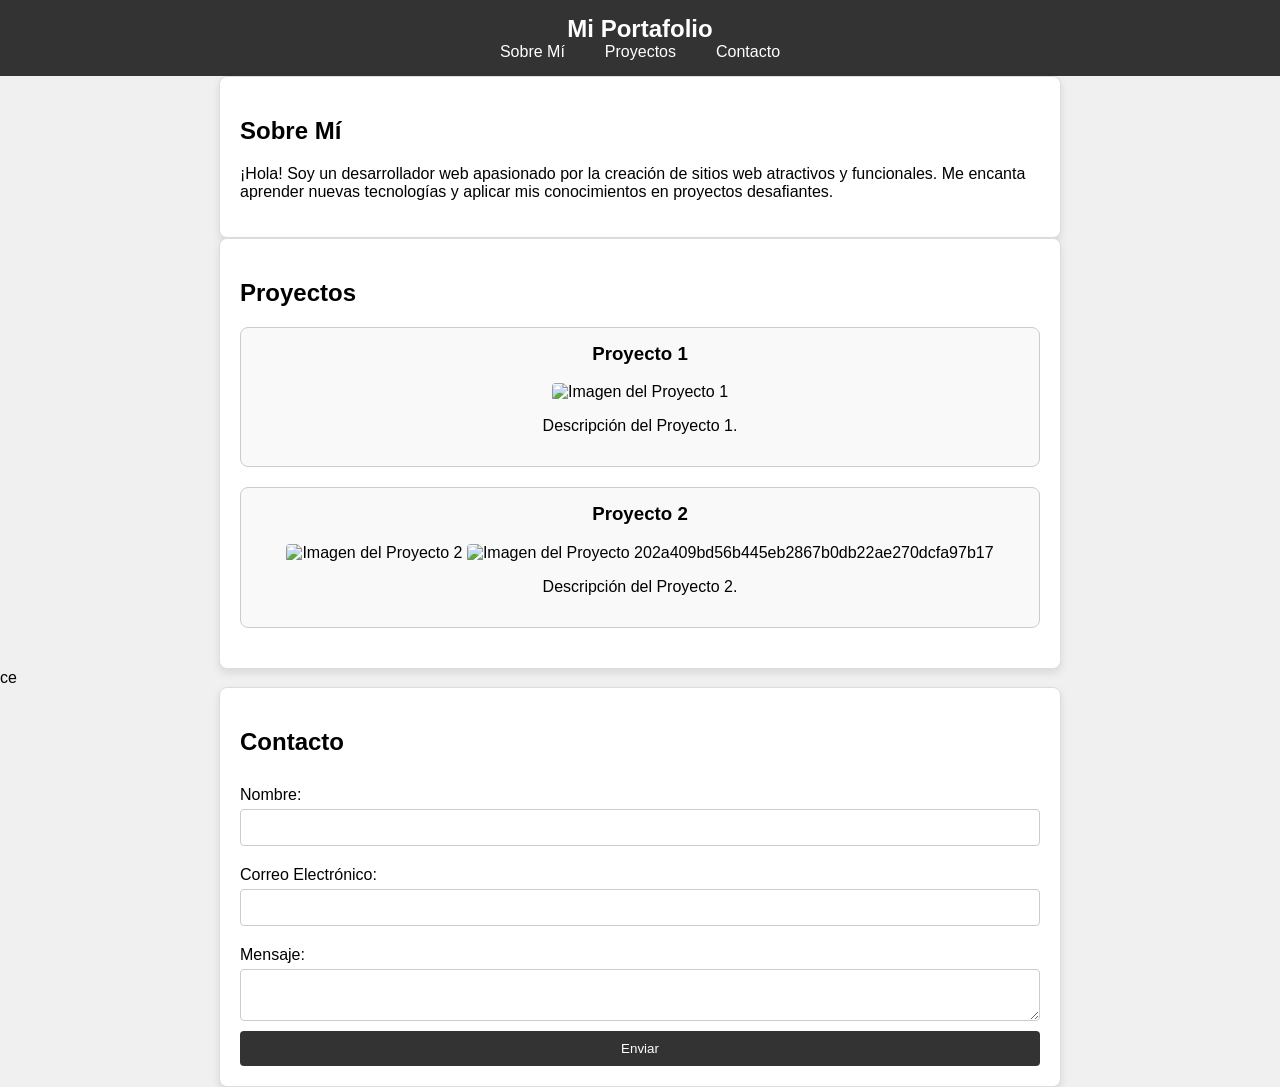
==== commit e54b66a6: "Portafolio agregado" ====
--- a/index.html
+++ b/index.html
@@ -26,14 +26,11 @@
             aprender nuevas tecnologías y aplicar mis conocimientos en proyectos desafiantes.</p>
     </section>
 
-    <h1>HOLA MUNDO - OSCAR</h1>
-
     <section id="projects" class="projects">
         <h2>Proyectos</h2>
         <div class="project-card">
             <h3>Proyecto 1</h3>
-            <img src="https://i.pinimg.com/736x/44/70/f0/4470f0aeabfbf7396b09212b46d7d702.jpg"
-                alt="Imagen del Proyecto 1">
+            <img src="https://i.pinimg.com/736x/44/70/f0/4470f0aeabfbf7396b09212b46d7d702.jpg" alt="Imagen del Proyecto 1">
             <p>Descripción del Proyecto 1.</p>
         </div>
         <div class="project-card">
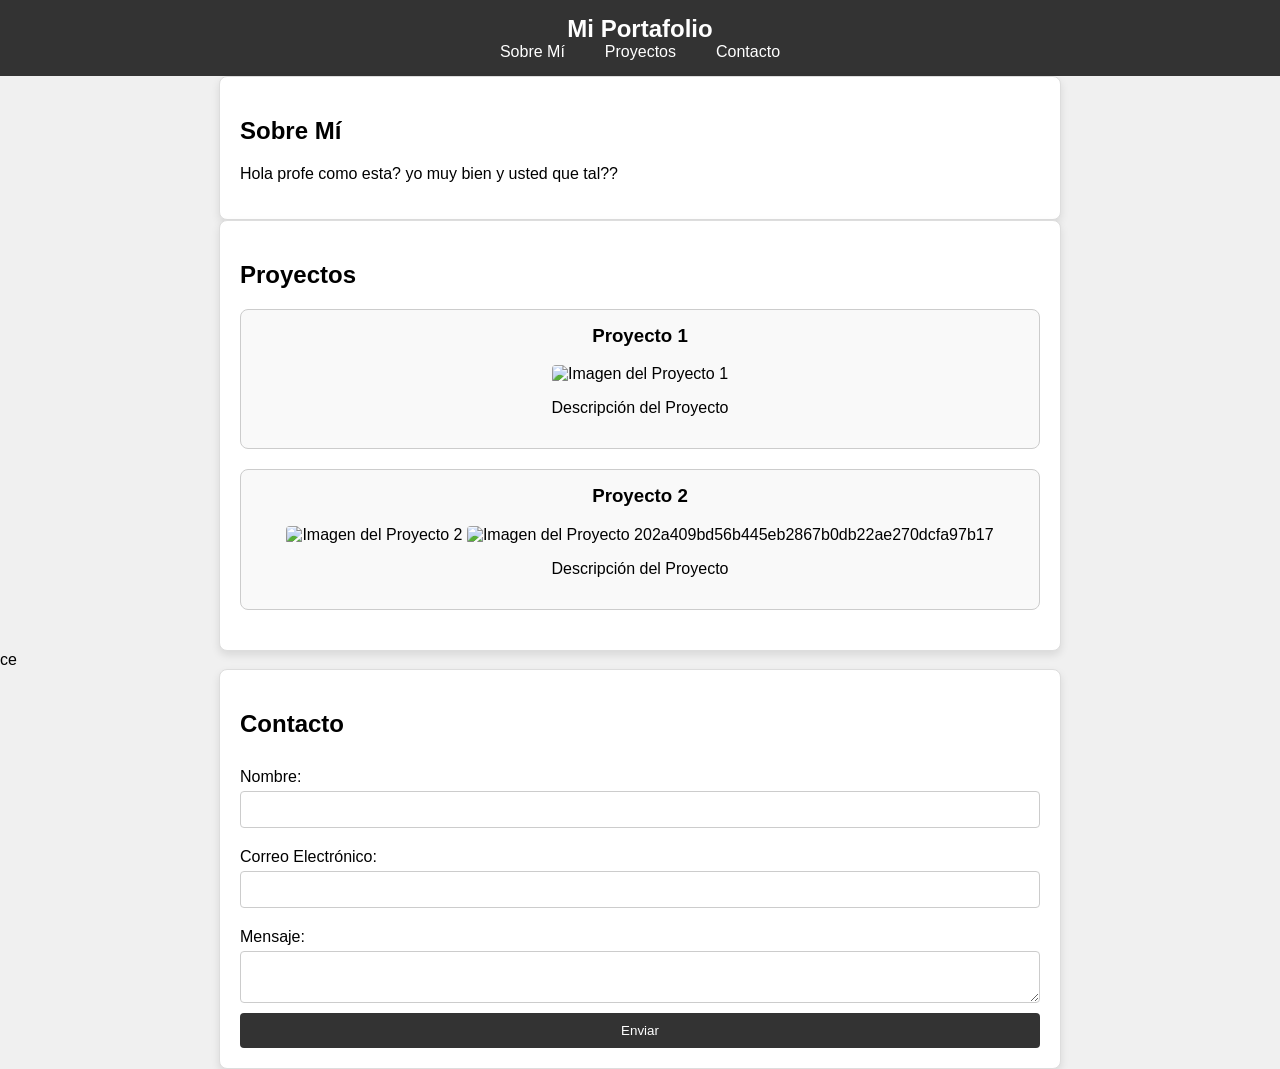
==== commit 39f73243: "Update index1.html" ====
--- a/index.html
+++ b/index.html
@@ -22,8 +22,7 @@
 
     <section id="about" class="about">
         <h2>Sobre Mí</h2>
-        <p>¡Hola! Soy un desarrollador web apasionado por la creación de sitios web atractivos y funcionales. Me encanta
-            aprender nuevas tecnologías y aplicar mis conocimientos en proyectos desafiantes.</p>
+        <p>Hola profe como esta? yo muy bien y usted que tal??</p>
     </section>
 
     <section id="projects" class="projects">
@@ -31,14 +30,14 @@
         <div class="project-card">
             <h3>Proyecto 1</h3>
             <img src="https://i.pinimg.com/736x/44/70/f0/4470f0aeabfbf7396b09212b46d7d702.jpg" alt="Imagen del Proyecto 1">
-            <p>Descripción del Proyecto 1.</p>
+            <p>Descripción del Proyecto</p>
         </div>
         <div class="project-card">
             <h3>Proyecto 2</h3>
             <img src="https://i.pinimg.com/736x/fc/fd/2e/fcfd2e71565e3acfcd2e04b2b5a27bdf.jpg" alt="Imagen del Proyecto 2">
 
             <img src="https://i.pinimg.com/736x/41/af/81/41af814e9a59ae32679f21e1390d5449.jpg" alt="Imagen del Proyecto 2">02a409bd56b445eb2867b0db22ae270dcfa97b17
-            <p>Descripción del Proyecto 2.</p>
+            <p>Descripción del Proyecto</p>
         </div>
 
     </section>
@@ -58,4 +57,4 @@
 
 </body>
 
-</html>+</html>
